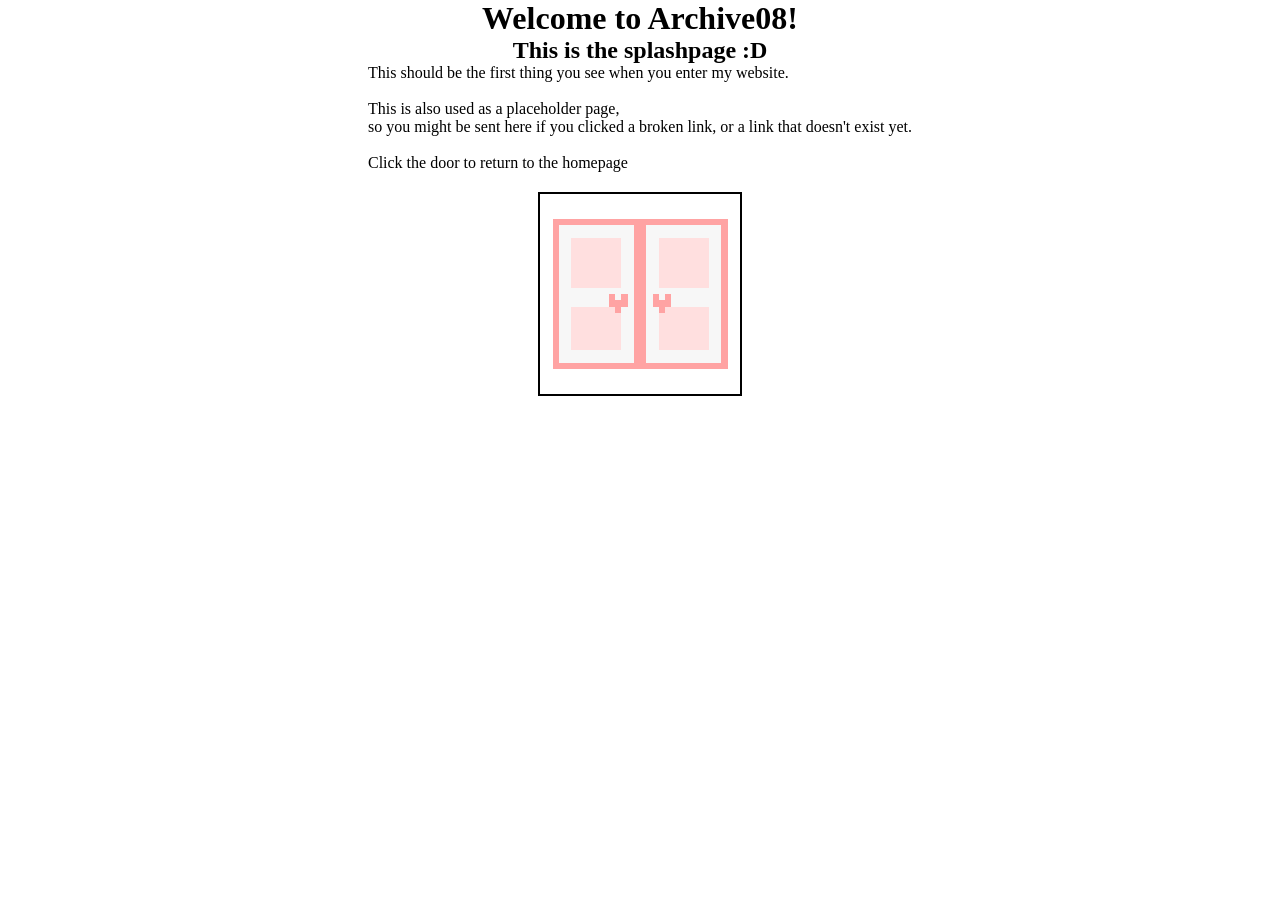
==== index.html @ 3f212a64 "feat: remove index test class" ====
<!DOCTYPE html>
<html lang="en">
<head>
    <meta charset="UTF-8">
    <meta name="viewport" content="width=device-width, initial-scale=1.0">
    <link href="style.css" rel="stylesheet">
    <title>Placeholder page</title>
</head>
<body>
    <main class="index-content-wrapper">
        <h1>Welcome to Archive08!</h1>
        <h2>This is the splashpage :D</h2>

        <p>
            This should be the first thing you see
            when you enter my website.<br>
            &nbsp;<br>
            This is also used as a placeholder page,<br>
            so you might be sent here if you clicked
            a broken link, or a link that doesn't exist yet.<br>
            &nbsp;<br>
            Click the door to return to the homepage
        </p>

        <a href="homepage.html" class="entry-door">
        <img src="assets/index/entry_door.png" alt="CLICK TO RETURN TO HOMEPAGE">
        </a>
    </main>
</body>
</html>
---- style.css ----
/* ------------GENERAL STYLES------------*/

* {
    margin: 0;
    padding: 0;
}

marquee {
    display: flex;

    height: 20px;
    max-width: 1000px;
    margin: 10px auto 10px auto;
    overflow: hidden;
    background-color: aqua;
}
/* global header style */
.global-header {

    display: flex;
    justify-content: center;
    align-items: center;

    height: 200px;
    max-width: 1000px;
    margin-top: 20px;
    margin: 20px auto 10px auto;
    background-color: rgb(205, 185, 227);
}

/* all content style*/
.all-content-wrapper {
    display: flex;
    justify-content: center;
    align-items: start;

    height: max-content;
    max-width: 1000px;
    background-color: darkgrey;
    margin: auto;
}

/* Global footer style*/
.global-footer{
    display: flex;
    flex-direction: column;
    justify-content: center;
    align-items: center;

    height: 300px;
    width: 100%;
    background-color: cornflowerblue;
    margin-top: 20px;
}

/* ------------MID SECTION------------*/

/* mid section wrapper style*/
.main-content-wrapper {
    display: flex;
    flex-direction: column;
    align-items: center;
    margin: 20px;
    
    height: max-content;
}

/* mid description section*/
.main-desc-wrapper {
    position: relative;
    display: flex;
    flex-direction: column;
    justify-content: flex-start;
    align-items: center;

    width: 600px;
    height: 480px;
    margin-left: 20px;
    margin-right: 20px;
    background-color: blanchedalmond;
}

/* HACK:need to make seperate class for img eventually */
.main-desc-wrapper img{
    position: absolute;
    right: 20px;
    bottom: 10px;
    width: 300px;
    height: 240px;
}
/* description header*/
.main-title {

    display: flex;
    justify-content: flex-start;
    text-align:left;

    height: 30px;
    width: 100%;
    background-color: pink;
}

/* description text*/
.desc-content {
    display: flex;
    margin: 20px;
}

/* ------------SIDEBARS------------*/

/* left Sidebar */
.left-sidebar {
    display:block;
    justify-content: start;
    align-items: center;

    height: 500px;
    width: 200px;
    background-color:lightgreen;
    margin-right: auto;
}

/* left Sidebar content wrapper */
.left-sidebar-wrapper {
    display: flex;
    flex-direction: column;
    align-items: center;
    text-align: center;
    justify-content: center;

    padding: 10px;
}

/* HACK:need to make seperate class for img eventually */
.left-sidebar-wrapper img{
    height: 170px;
    width: 170px;
}

/* right navbar */
.right-navbar {
    display:block;
    justify-content: start;
    align-items: start;

    height: 500px;
    width: 200px;
    background-color: lightcoral;
    overflow: auto;
    margin-left: auto;
}

/* right navbar content wrapper */
.right-navbar-wrapper {
    display: flex;
    flex-direction: column;
    align-items: center;
    justify-content: center;

    padding: 10px;   
}

/* ------------INDEX------------*/
.index-content-wrapper {
    display: flex;
    flex-direction: column;
    justify-content: center;
    align-items: center;
    margin: auto;
}

/* splashpage door */

.entry-door {
    display: flex;
    
    width: 200px;
    height: 200px;
    border: 2px solid black;
    margin-top: 20px;
    margin-bottom: 20px;
}

.entry-door img {
    display: block;
    width: 100%;
    height: 100%;
    object-fit: contain;

    image-rendering: crisp-edges;
    image-rendering: pixelated;
}

/* ------------HOMEPAGE------------*/

/* box for updates*/
.update-box {
    display: flex;

    flex-direction: column;

    height: 200px;
    width: 150px;
    margin: 20px;
    background-color: aliceblue;
    overflow-y: auto;
    overflow-x: hidden;
}

/* calendar */
.calendar-box{
    display: flex;
    justify-content: center;
    align-items: center;

    height: 180px;
    width: 180px;
    background-color: bisque;
}

/* ------------SHRINE------------*/

.shrine-wrapper {
    display: grid;
    grid-template-columns: repeat(3, 1fr);
    /*eventually change to 4 columns*/
    gap: 10px;

    width: 600px;
    background-color: aqua;
}

.shrine-wrapper img {
    display: flex;
    width: 150px;
    height: 150px;
    object-fit: contain;
    margin: 10px;

    image-rendering: pixelated;
    image-rendering: crisp-edges;
}

/* ------------ABOUT ME------------*/

.gallery-box {
    display: flex;

    flex-direction: column;

    height: 170px;
    width: 170px;
    margin: 20px;
    background-color: rgb(150, 196, 237);
    overflow: auto;
}
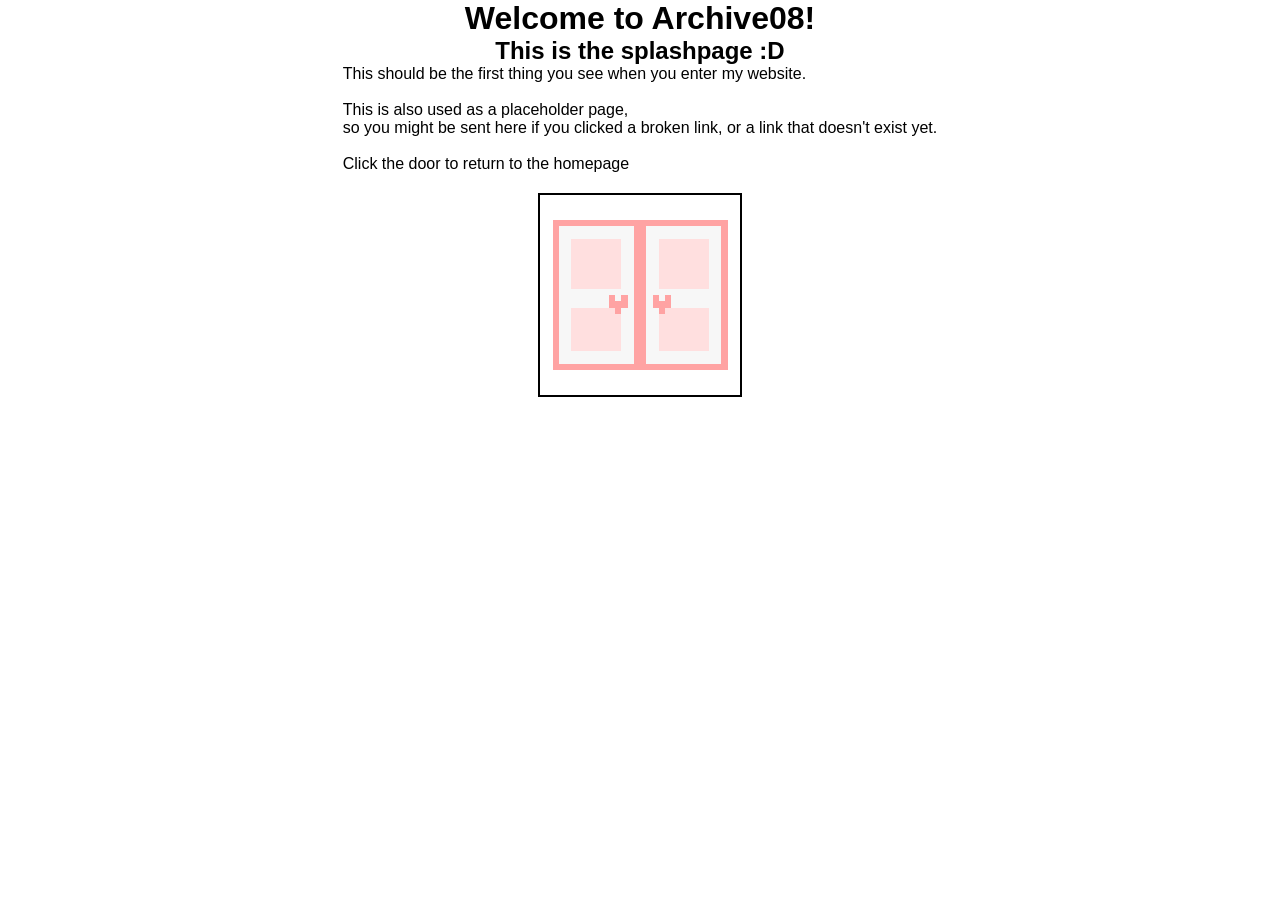
==== commit ee679cd3: "feat: add pixel font" ====
--- a/index.html
+++ b/index.html
@@ -23,7 +23,7 @@
         </p>
 
         <a href="homepage.html" class="entry-door">
-        <img src="assets/index/entry_door.png" alt="CLICK TO RETURN TO HOMEPAGE">
+        <img src="assets/images/index/entry_door.png" alt="CLICK TO RETURN TO HOMEPAGE">
         </a>
     </main>
 </body>
--- a/style.css
+++ b/style.css
@@ -1,3 +1,14 @@
+@font-face {
+    font-family: 'PixelFont';
+    src: url('assets/fonts/Jersey10-Regular.woff2') format('woff2');
+    font-weight: normal;
+    font-style: normal;
+}
+
+@font-face {
+    font-family: 'Pixel2';
+    src: url('file:///C:/Users/heave/Downloads/Jersey_10,Pixelify_Sans/Pixelify_Sans/static.ttf') format('truetype');
+}
 /* ------------GENERAL STYLES------------*/
 
 * {
@@ -5,6 +16,9 @@
     padding: 0;
 }
 
+body {
+    font-family: 'Pixel2', sans-serif;
+}
 marquee {
     display: flex;
 
@@ -31,6 +45,16 @@
 /* all content style*/
 .all-content-wrapper {
     display: flex;
+    align-items: center;
+    flex-direction: column;
+
+    height: max-content;
+    max-width: 1000px;
+    margin: auto;
+}
+
+.main-content-wrapper{
+    display: flex;
     justify-content: center;
     align-items: start;
 
@@ -56,18 +80,18 @@
 /* ------------MID SECTION------------*/
 
 /* mid section wrapper style*/
-.main-content-wrapper {
-    display: flex;
-    flex-direction: column;
-    align-items: center;
-    margin: 20px;
+.mid-content-wrapper {
+    display: flex;
+    flex-direction: column;
+    align-items: center;
+    margin: 0px 20px 20px 20px;
     
     height: max-content;
 }
 
 /* mid description section*/
 .main-desc-wrapper {
-    position: relative;
+    position: relative; /*HACK: remove when img fixed */
     display: flex;
     flex-direction: column;
     justify-content: flex-start;
@@ -75,8 +99,6 @@
 
     width: 600px;
     height: 480px;
-    margin-left: 20px;
-    margin-right: 20px;
     background-color: blanchedalmond;
 }
 
@@ -110,8 +132,8 @@
 
 /* left Sidebar */
 .left-sidebar {
-    display:block;
-    justify-content: start;
+    display:flex;
+    justify-content: center;
     align-items: center;
 
     height: 500px;
@@ -139,7 +161,7 @@
 
 /* right navbar */
 .right-navbar {
-    display:block;
+    display:flex;
     justify-content: start;
     align-items: start;
 
@@ -253,4 +275,31 @@
     margin: 20px;
     background-color: rgb(150, 196, 237);
     overflow: auto;
+}
+
+.about-me-wrapper{
+    display: flex;
+    align-items: center;
+    width: 100%;
+    margin-top: 20px;
+    background-color: coral;
+}
+
+.fav-character{
+    display:flex;
+    flex-direction: column;
+    justify-content: end;
+    margin: 20px 20px 20px auto;
+
+    background-color: aliceblue;
+}
+
+.temporary-todo{
+    display: flex;
+    flex-direction: column;
+    justify-content: start;
+    margin-right: auto;
+    margin-left: 20px;
+
+    background-color: bisque;
 }
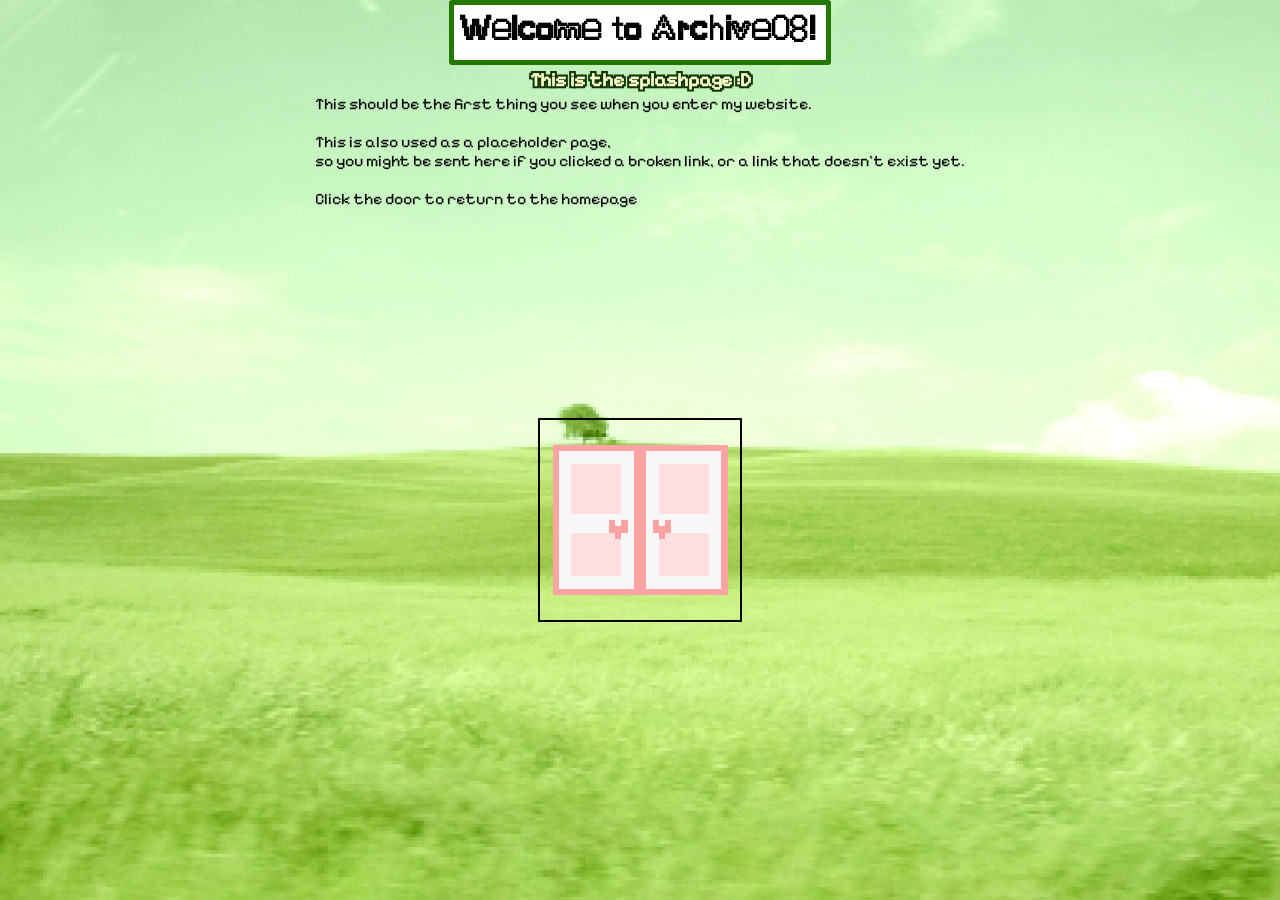
==== commit 7f9616c4: "feat: add splashpage bg will start on splashpage layout" ====
--- a/index.html
+++ b/index.html
@@ -6,7 +6,7 @@
     <link href="style.css" rel="stylesheet">
     <title>Placeholder page</title>
 </head>
-<body>
+<body class="index-bg">
     <main class="index-content-wrapper">
         <h1>Welcome to Archive08!</h1>
         <h2>This is the splashpage :D</h2>
--- a/style.css
+++ b/style.css
@@ -1,3 +1,4 @@
+/* #region for Fonts */
 @font-face {
     font-family: 'PixelFont';
     src: url('assets/fonts/Jersey10-Regular.woff2') format('woff2');
@@ -7,9 +8,23 @@
 
 @font-face {
     font-family: 'Pixel2';
-    src: url('file:///C:/Users/heave/Downloads/Jersey_10,Pixelify_Sans/Pixelify_Sans/static.ttf') format('truetype');
-}
-/* ------------GENERAL STYLES------------*/
+    src: url('assets/fonts/PixelifySans-Regular.woff2') format('woff2');
+    font-weight: normal;
+    font-style: normal;
+}
+
+@font-face {
+    font-family: 'HeaderFont';
+    src: url('assets/fonts/Simon.woff2') format('woff2');
+}
+
+@font-face {
+    font-family: 'NavFont';
+    src: url('assets/fonts/pirkkala.woff2') format('woff2');
+}
+/* #endregion */
+
+/* #region for built-in tags*/
 
 * {
     margin: 0;
@@ -17,19 +32,46 @@
 }
 
 body {
+    background: radial-gradient(circle 900px at 45% 0%, #ffffff 50%, #dcd4bb );
     font-family: 'Pixel2', sans-serif;
 }
-marquee {
-    display: flex;
-
-    height: 20px;
-    max-width: 1000px;
-    margin: 10px auto 10px auto;
-    overflow: hidden;
-    background-color: aqua;
-}
-/* global header style */
-.global-header {
+
+h1 {
+    text-align: center;
+    font-family: 'HeaderFont', sans-serif;
+    padding: 10px;
+    border: 5px solid #247800;
+    border-radius: 3px;
+    background-color: white;
+}
+
+h2{
+    padding: 3px;
+    color: #fcffcd;
+    font-size: larger;
+    -webkit-text-stroke: 4px #103600;
+    paint-order: stroke;
+}
+
+marquee{
+    color: white;
+    font-size: larger;
+    -webkit-text-stroke: 4px #103600;
+    paint-order: stroke;
+}
+
+a {
+    text-decoration: none;
+}
+
+a:visited{
+    color: #103600;
+}
+
+/* #endregion */
+
+/* #region for global elements style */
+.global-banner {
 
     display: flex;
     justify-content: center;
@@ -39,9 +81,44 @@
     max-width: 1000px;
     margin-top: 20px;
     margin: 20px auto 10px auto;
-    background-color: rgb(205, 185, 227);
-}
-
+    background-color: #bff38f;
+
+    /* global banner border */
+    box-sizing: border-box;
+    border: 7px inset #f4fee1;
+}
+
+.banner-left{
+    display: block;
+    margin-right: auto;
+
+    height: 186px;
+}
+
+.banner-right{
+    display: block;
+    margin-left: auto;
+
+    height: 186px;
+}
+
+.marquee-bar{
+    display: flex;
+    align-items: center;
+    height: 30px;
+    max-width: 993px;
+    margin: 10px auto 10px auto;
+    overflow: hidden;
+
+    border: 2px solid #247800;
+    background: linear-gradient(
+    180deg, 
+        #e7fdbb 0%, 
+        #bff38f 50%,
+        #247800 53%,
+        #e7fdbb 100%
+    );
+}
 /* all content style*/
 .all-content-wrapper {
     display: flex;
@@ -60,10 +137,35 @@
 
     height: max-content;
     max-width: 1000px;
-    background-color: darkgrey;
     margin: auto;
 }
 
+/* shadow style*/
+.shadow{
+    /* main desc border */
+    box-shadow: 0 0 0 10px rgba(16, 54, 0, 0.431);
+}
+
+.divider{
+    height: 13px;
+    width: 160px;
+}
+.title-round{
+    box-sizing: border-box;
+    border-radius: 10px 10px 0px 0px;
+}
+
+.img-border{
+    border: 23px solid;
+    border-image: url('assets/images/general/img-border.gif') 9 round;
+    
+    image-rendering: pixelated;
+    image-rendering: crisp-edges;
+}
+
+.shadow{
+    box-shadow: 0px 2px 5px 2px rgba(16, 54, 0, 0.249);
+}
 /* Global footer style*/
 .global-footer{
     display: flex;
@@ -73,11 +175,13 @@
 
     height: 300px;
     width: 100%;
-    background-color: cornflowerblue;
+    background-color: #6cb04f;
     margin-top: 20px;
 }
 
-/* ------------MID SECTION------------*/
+/* #endregion */
+
+/* #region for middle section*/
 
 /* mid section wrapper style*/
 .mid-content-wrapper {
@@ -85,30 +189,30 @@
     flex-direction: column;
     align-items: center;
     margin: 0px 20px 20px 20px;
-    
     height: max-content;
+    width: 100%;
+    max-width: 600px;
+
+    box-sizing: border-box;
+    border: 7px inset #f4fee1;
 }
 
 /* mid description section*/
 .main-desc-wrapper {
-    position: relative; /*HACK: remove when img fixed */
-    display: flex;
-    flex-direction: column;
-    justify-content: flex-start;
-    align-items: center;
-
-    width: 600px;
-    height: 480px;
-    background-color: blanchedalmond;
-}
-
-/* HACK:need to make seperate class for img eventually */
+    display: flex;
+    flex-direction: column;
+
+    width: 100%;
+    height: 500px;
+    background-color: #DDD5BC;
+    overflow-y: auto;
+}
+
 .main-desc-wrapper img{
-    position: absolute;
-    right: 20px;
-    bottom: 10px;
-    width: 300px;
-    height: 240px;
+    width: 30%;
+    height: auto;
+
+    margin: 0 7% 5% auto;
 }
 /* description header*/
 .main-title {
@@ -116,30 +220,39 @@
     display: flex;
     justify-content: flex-start;
     text-align:left;
-
-    height: 30px;
-    width: 100%;
-    background-color: pink;
+    width: 100%;
+    background: linear-gradient(
+    180deg, 
+        #e7fdbb 10%, 
+        #bff38f 50%,
+        #247800 53%,
+        #bff38f 100%
+    );
 }
 
 /* description text*/
 .desc-content {
     display: flex;
-    margin: 20px;
-}
-
-/* ------------SIDEBARS------------*/
+    align-items: center;
+    justify-content: center;
+    margin: 20px;
+}
+/* #endregion */
+
+/* #region for left sidebar*/
 
 /* left Sidebar */
 .left-sidebar {
-    display:flex;
-    justify-content: center;
-    align-items: center;
+    display:block;
 
     height: 500px;
     width: 200px;
-    background-color:lightgreen;
+    background-color: #A3AA97;
+    border: 3px solid #103600;
+    box-shadow: inset 0 0 20px rgba(16, 54, 0, 0.249);
     margin-right: auto;
+
+    
 }
 
 /* left Sidebar content wrapper */
@@ -150,7 +263,7 @@
     text-align: center;
     justify-content: center;
 
-    padding: 10px;
+    margin: 20px;
 }
 
 /* HACK:need to make seperate class for img eventually */
@@ -158,17 +271,25 @@
     height: 170px;
     width: 170px;
 }
-
+/* #endregion */
+
+/* #region for right navbar */
 /* right navbar */
 .right-navbar {
-    display:flex;
-    justify-content: start;
-    align-items: start;
+    display:block;
+    flex-shrink: 0;
 
     height: 500px;
-    width: 200px;
-    background-color: lightcoral;
-    overflow: auto;
+    width: 180px;
+    background: radial-gradient(
+        circle 700px at 45% 0%, 
+        #FDFFCD 10%, 
+        #6cb04f 40%
+        );
+
+    border: 3px solid #103600;
+    box-shadow: inset 0 0 20px rgba(239, 251, 233, 0.249);
+
     margin-left: auto;
 }
 
@@ -176,13 +297,61 @@
 .right-navbar-wrapper {
     display: flex;
     flex-direction: column;
-    align-items: center;
-    justify-content: center;
-
-    padding: 10px;   
-}
+    align-items: start;
+    justify-content: center;
+
+    padding: 10px;
+    gap: 7px;
+    font-family: 'NavFont', sans-serif;   
+}
+
+.link-box{
+    display: flex;
+    align-items: flex-start;
+    height: 18px;
+    padding: 2px;
+    width: 100%;
+
+    transition: background 0.1s ease, color 0.1s ease;
+}
+
+.link-box img{
+    display: none;
+    height: 18px;
+    margin-left: auto;
+}
+
+.link-box:hover{
+    background-color: #247800;
+}
+
+.link-box:hover img{
+    display:block;
+}
+
+.link-box:hover a{
+    color: white;
+}
+
+.nav-header{
+    padding: 3px;
+    color: #bff38f;
+    font-size: larger;
+    -webkit-text-stroke: 4px #103600;
+    paint-order: stroke;
+}
+/* #endregion */
 
 /* ------------INDEX------------*/
+.index-bg{
+    background-image: url('assets/images/index/field-bg.jpg');
+    background-size: cover;
+    background-position: center;
+    background-repeat: no-repeat;
+    height: 100vh;
+    width: 100vw;
+}
+
 .index-content-wrapper {
     display: flex;
     flex-direction: column;
@@ -190,6 +359,7 @@
     align-items: center;
     margin: auto;
 }
+
 
 /* splashpage door */
 
@@ -199,7 +369,7 @@
     width: 200px;
     height: 200px;
     border: 2px solid black;
-    margin-top: 20px;
+    margin-top: 210px;
     margin-bottom: 20px;
 }
 
@@ -235,36 +405,62 @@
     justify-content: center;
     align-items: center;
 
-    height: 180px;
-    width: 180px;
+    height: 127px;
+    width: 127px;
+    margin: 20px;
     background-color: bisque;
 }
 
-/* ------------SHRINE------------*/
+/* #region for Shrine*/
+.shrine-bg{
+    background: radial-gradient(circle 700px at 45% 20%, #f4fee1 50%, #bff38f );   
+}
+
+.shrine{
+    display: flex;
+    flex-direction: column;
+    align-items: center;
+    justify-content: center;
+    overflow: auto;
+}
 
 .shrine-wrapper {
     display: grid;
     grid-template-columns: repeat(3, 1fr);
-    /*eventually change to 4 columns*/
-    gap: 10px;
-
-    width: 600px;
-    background-color: aqua;
+    justify-items: center;
+    gap: 5px;
+    
+    width: auto;
+    height: auto;
+    background-color: #A08E79;
 }
 
 .shrine-wrapper img {
     display: flex;
-    width: 150px;
-    height: 150px;
+    max-width: 88%;
+    max-height: 88%;
     object-fit: contain;
     margin: 10px;
 
     image-rendering: pixelated;
     image-rendering: crisp-edges;
-}
-
-/* ------------ABOUT ME------------*/
-
+
+    border: 15px solid;
+    border-image: url('assets/images/general/border2.gif') 7 round;
+}
+
+.shrine-border{
+    border-width: 30px 30px 150px 40px;
+    border-style: solid;
+    border-image: url('assets/images/shrine/shrine-border-png.png') 48 18 160 36 stretch;
+}
+/* #endregion */
+
+/* #region for About Me*/
+
+.about-me-bg{
+    background: radial-gradient(circle 1000px at 70% 0%, #ffffff 50%, #dcd4bb );
+}
 .gallery-box {
     display: flex;
 
@@ -281,25 +477,73 @@
     display: flex;
     align-items: center;
     width: 100%;
-    margin-top: 20px;
-    background-color: coral;
+    margin: 20px;
+    background-color: #6F933E;
+}
+
+.fav-character-wrapper{
+    display:flex;
+    flex-direction: column;
+    justify-content: center;
+    margin: 15px 15px 15px auto;
+
+    width: 40%;
+    background-color: aliceblue;
+}
+.fav-character-title{
+    display: flex;
+    justify-content: center;
+    align-items: center;
+
+    height: 30px;
+    width: 100%;
+    background-color: #247800;
 }
 
 .fav-character{
-    display:flex;
-    flex-direction: column;
-    justify-content: end;
-    margin: 20px 20px 20px auto;
-
-    background-color: aliceblue;
-}
-
-.temporary-todo{
-    display: flex;
-    flex-direction: column;
-    justify-content: start;
-    margin-right: auto;
-    margin-left: 20px;
-
-    background-color: bisque;
-}+    display: flex;
+    width: 70%;
+    height: 100%;
+    object-fit: contain;
+
+    image-rendering: pixelated;
+    image-rendering: crisp-edges;
+}
+.fave-character-border{
+    border-width: 50px 30px 30px 30px;
+    border-style: solid;
+    border-image: url('assets/images/about_me/character-border.png') 17 round ;
+
+    image-rendering: pixelated;
+    image-rendering: crisp-edges;
+}
+
+.info-wrapper{
+    display: flex;
+    flex-direction: column;
+    align-items: center;
+    justify-content: center;
+    margin: 20px;
+
+    gap: 20px;
+    width: 50%;
+    height: 330px;
+}
+.about-me1{
+    display: flex;
+    flex-direction: column;
+
+    width: 100%;
+    height: 100%;
+    background-color: #FDFFCD;
+}
+
+.about-me2{
+    display: flex;
+    flex-direction: column;
+
+    width: 100%;
+    height: 100%;
+    background-color: #DDD5BC;
+}
+/* #endregion */
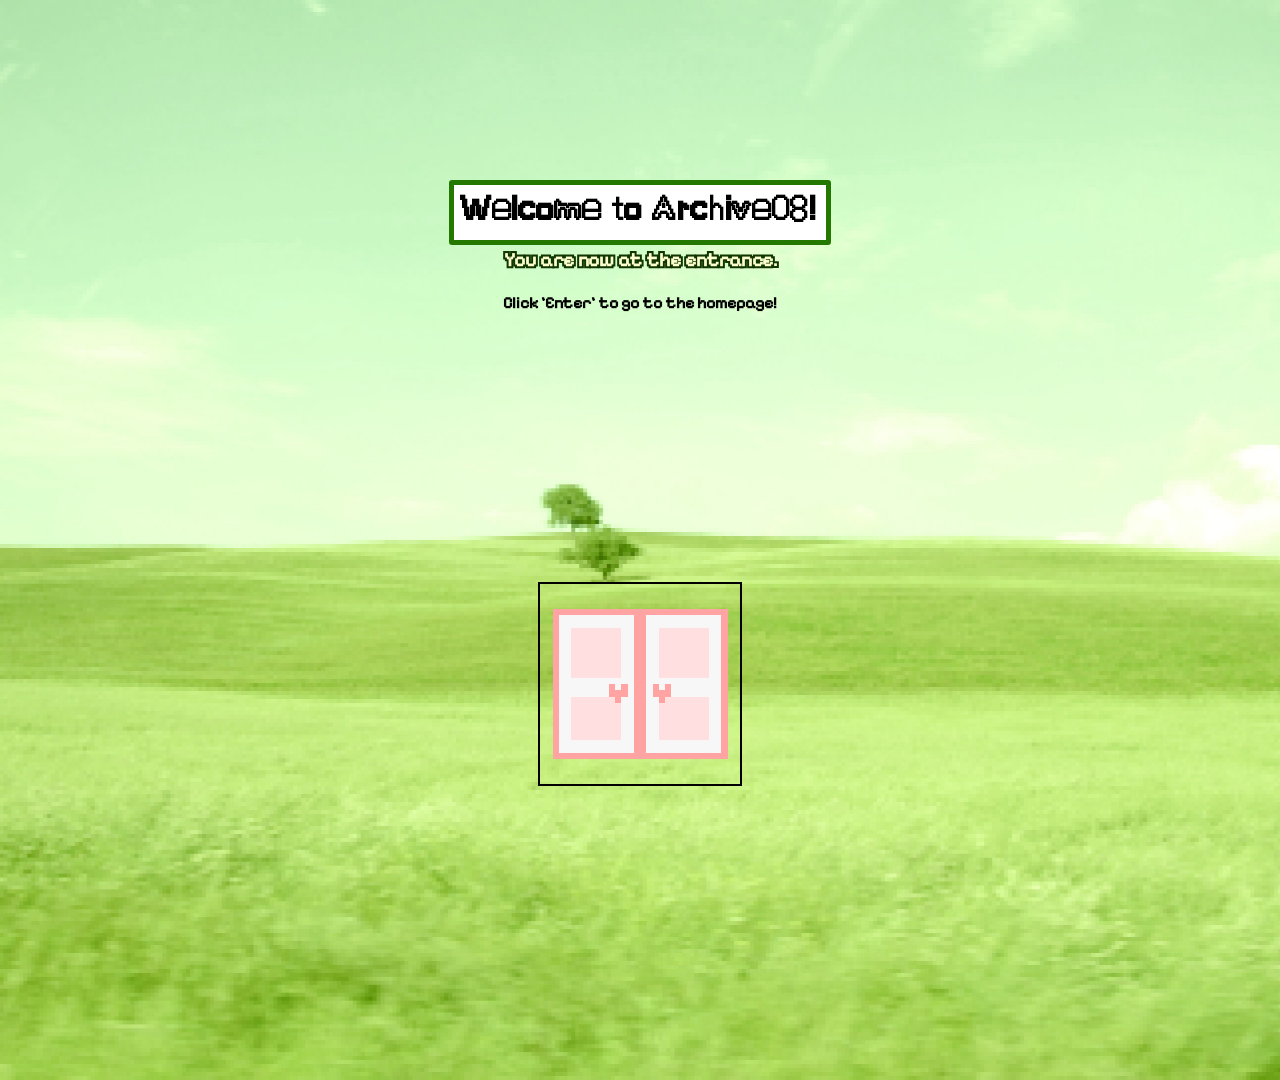
==== commit 789aae00: "feat: update splashpage text" ====
--- a/index.html
+++ b/index.html
@@ -9,18 +9,11 @@
 <body class="index-bg">
     <main class="index-content-wrapper">
         <h1>Welcome to Archive08!</h1>
-        <h2>This is the splashpage :D</h2>
-
-        <p>
-            This should be the first thing you see
-            when you enter my website.<br>
-            &nbsp;<br>
-            This is also used as a placeholder page,<br>
-            so you might be sent here if you clicked
-            a broken link, or a link that doesn't exist yet.<br>
-            &nbsp;<br>
-            Click the door to return to the homepage
-        </p>
+        <h2>You are now at the entrance.</h2>
+        <b>
+            <br>
+            Click 'Enter' to go to the homepage!
+        </b>
 
         <a href="homepage.html" class="entry-door">
         <img src="assets/images/index/entry_door.png" alt="CLICK TO RETURN TO HOMEPAGE">
--- a/style.css
+++ b/style.css
@@ -357,7 +357,7 @@
     flex-direction: column;
     justify-content: center;
     align-items: center;
-    margin: auto;
+    margin: 20vh auto auto auto;
 }
 
 
@@ -369,7 +369,7 @@
     width: 200px;
     height: 200px;
     border: 2px solid black;
-    margin-top: 210px;
+    margin-top: 30vh;
     margin-bottom: 20px;
 }
 
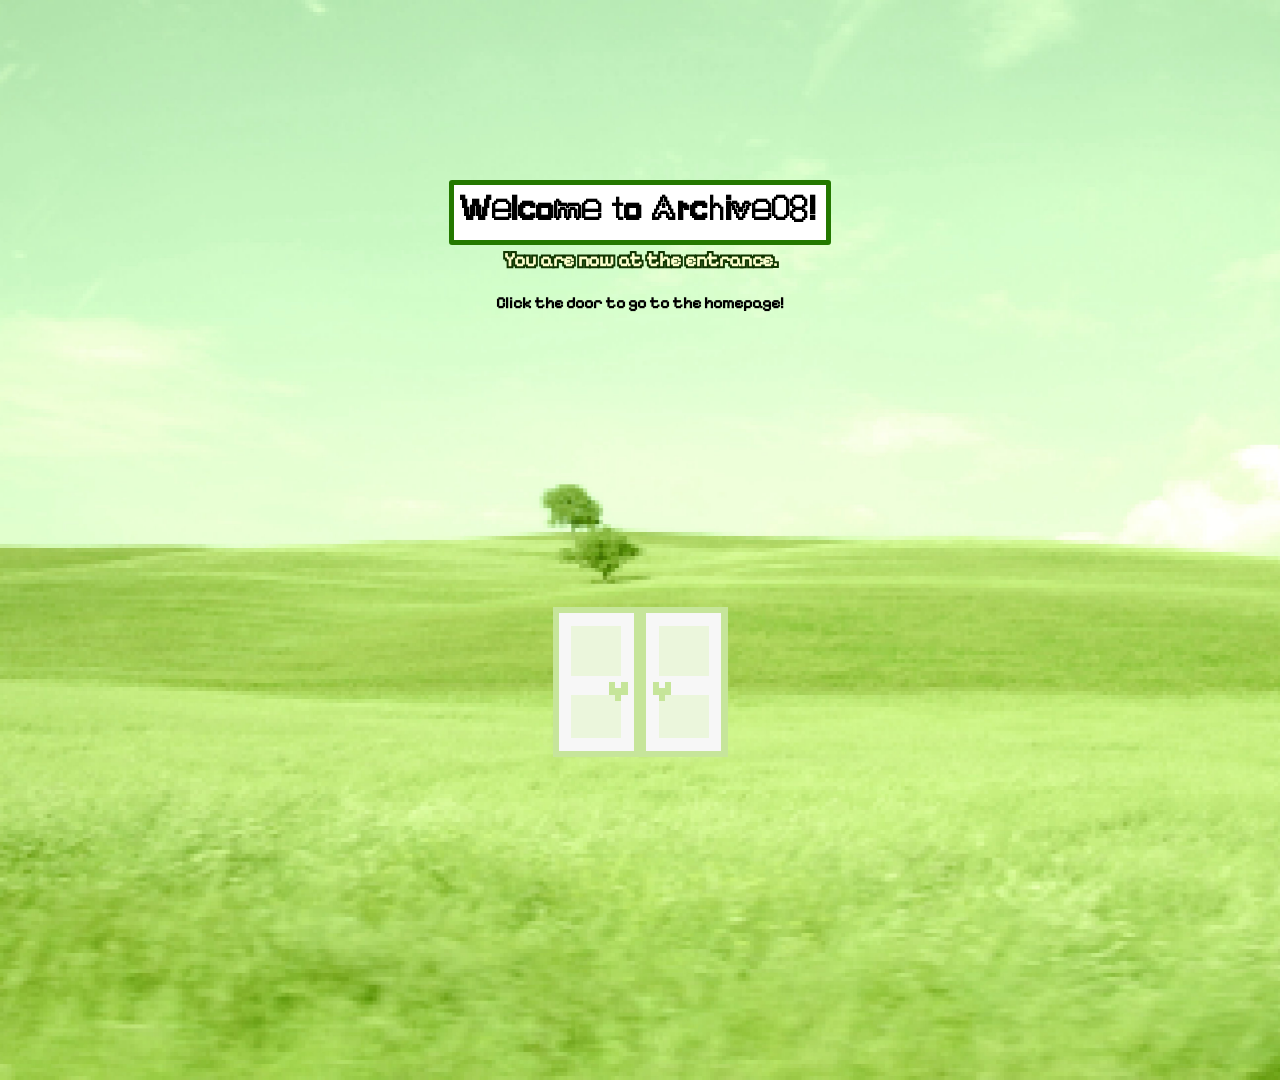
==== commit b478cebf: "fix: fixed reverted code" ====
--- a/index.html
+++ b/index.html
@@ -12,7 +12,7 @@
         <h2>You are now at the entrance.</h2>
         <b>
             <br>
-            Click 'Enter' to go to the homepage!
+            Click the door to go to the homepage!
         </b>
 
         <a href="homepage.html" class="entry-door">
--- a/style.css
+++ b/style.css
@@ -71,6 +71,11 @@
 /* #endregion */
 
 /* #region for global elements style */
+
+.column {
+    display: flex;
+    flex-direction: column;
+}
 .global-banner {
 
     display: flex;
@@ -140,6 +145,14 @@
     margin: auto;
 }
 
+.more-content-wrapper{
+    display: flex;
+    align-items: center;
+    width: 100%;
+    margin: 20px;
+    background-color: #6F933E;
+}
+
 /* shadow style*/
 .shadow{
     /* main desc border */
@@ -251,8 +264,6 @@
     border: 3px solid #103600;
     box-shadow: inset 0 0 20px rgba(16, 54, 0, 0.249);
     margin-right: auto;
-
-    
 }
 
 /* left Sidebar content wrapper */
@@ -264,12 +275,43 @@
     justify-content: center;
 
     margin: 20px;
-}
-
+    max-height: 460px;
+}
+
+.left-sidebar-text{
+    max-height: 330px;
+    overflow-y: auto;
+    background-color: #FDFFCD;
+}
 /* HACK:need to make seperate class for img eventually */
-.left-sidebar-wrapper img{
-    height: 170px;
-    width: 170px;
+.left-sidebar-img{
+    display: block;
+    max-width: 170px;
+    max-height: 170px;
+    margin: 10px auto 10px auto;
+}
+.left-title-box{
+    display: flex;
+    justify-content: center;
+    align-items: center;
+    margin-bottom: 5px;
+
+    height: auto;
+    width: 100%;
+    background-color: white;
+    border: 2px solid #103600;
+}
+
+.left-title-box h3{
+    background-color: yellow;
+}
+
+.left-img-box{
+    display: flex;
+    justify-content: center;
+    align-items: center;
+    height: auto;
+    width: 100%;
 }
 /* #endregion */
 
@@ -305,12 +347,36 @@
     font-family: 'NavFont', sans-serif;   
 }
 
+.right-navbar-h{
+    display: block;
+    height: auto;
+    width: max-content;
+    background: radial-gradient(
+        circle 700px at 45% 0%,
+        #FDFFCD 10%,
+        #6cb04f 60%
+        );
+
+    border: 3px solid #103600;
+    box-shadow: inset 0 0 20px rgba(239, 251, 233, 0.249);
+}
+
+.right-navbar-h-wrapper {
+    display: flex;
+    flex-direction: row;
+    align-items: center;
+    justify-content: center;
+
+    padding: 10px;
+    gap: 5px;
+    font-family: 'NavFont', sans-serif;   
+}
 .link-box{
     display: flex;
     align-items: flex-start;
     height: 18px;
     padding: 2px;
-    width: 100%;
+    width: 160px;
 
     transition: background 0.1s ease, color 0.1s ease;
 }
@@ -329,7 +395,7 @@
     display:block;
 }
 
-.link-box:hover a{
+.link-box:hover p{
     color: white;
 }
 
@@ -342,7 +408,7 @@
 }
 /* #endregion */
 
-/* ------------INDEX------------*/
+/* #region for index*/
 .index-bg{
     background-image: url('assets/images/index/field-bg.jpg');
     background-size: cover;
@@ -368,7 +434,6 @@
     
     width: 200px;
     height: 200px;
-    border: 2px solid black;
     margin-top: 30vh;
     margin-bottom: 20px;
 }
@@ -382,8 +447,8 @@
     image-rendering: crisp-edges;
     image-rendering: pixelated;
 }
-
-/* ------------HOMEPAGE------------*/
+/*#endregion*/
+/* #region for homepage*/
 
 /* box for updates*/
 .update-box {
@@ -411,6 +476,11 @@
     background-color: bisque;
 }
 
+.clock{
+    font-family: 'NavFont', sans-serif;
+    font-size: larger;
+}
+/*#endregion*/
 /* #region for Shrine*/
 .shrine-bg{
     background: radial-gradient(circle 700px at 45% 20%, #f4fee1 50%, #bff38f );   
@@ -437,10 +507,10 @@
 
 .shrine-wrapper img {
     display: flex;
-    max-width: 88%;
-    max-height: 88%;
-    object-fit: contain;
-    margin: 10px;
+    width: 120px;
+    height: 120px;
+    object-fit: cover;
+    margin: 5px;
 
     image-rendering: pixelated;
     image-rendering: crisp-edges;
@@ -454,6 +524,12 @@
     border-style: solid;
     border-image: url('assets/images/shrine/shrine-border-png.png') 48 18 160 36 stretch;
 }
+
+.rant-img{
+    display: block;
+    width:50px;
+    height: 50px;
+}
 /* #endregion */
 
 /* #region for About Me*/
@@ -463,22 +539,51 @@
 }
 .gallery-box {
     display: flex;
-
-    flex-direction: column;
+    position: relative;
+    align-items: center;
+    justify-content: center;
 
     height: 170px;
     width: 170px;
     margin: 20px;
-    background-color: rgb(150, 196, 237);
-    overflow: auto;
-}
-
-.about-me-wrapper{
-    display: flex;
-    align-items: center;
-    width: 100%;
-    margin: 20px;
-    background-color: #6F933E;
+    overflow: hidden;
+    border: 2px solid #103600;
+}
+
+#gallery-img{/* # is used for IDs */
+    width: 100%;
+    height: 100%;
+    object-fit: cover;
+    border: 20px solid black;
+}
+
+.button-style{
+    position: absolute;
+    top: 80%;/*distance from top*/
+    transform: translateY(-50%);
+    background: url("assets/images/general/img-button.gif");
+    border: none;
+    font-size: 24px;
+    padding: 12px 16px;
+    cursor: pointer;
+    transition: background-color 0.3s;
+}
+
+.button-style:hover{
+    padding: 16px 20px;
+}
+
+#prev-btn{left:10px}
+#next-btn{right:10px}
+
+.food-img{
+    display: flex;
+    width: 100px;
+    height: 100px;
+    object-fit: cover;
+
+    image-rendering: pixelated;
+    image-rendering: crisp-edges;
 }
 
 .fav-character-wrapper{
@@ -527,7 +632,7 @@
 
     gap: 20px;
     width: 50%;
-    height: 330px;
+    height: auto;
 }
 .about-me1{
     display: flex;
@@ -536,6 +641,7 @@
     width: 100%;
     height: 100%;
     background-color: #FDFFCD;
+    padding-bottom: 20px;
 }
 
 .about-me2{
@@ -545,5 +651,83 @@
     width: 100%;
     height: 100%;
     background-color: #DDD5BC;
-}
-/* #endregion */+    padding-bottom: 20px;
+}
+/* #endregion */
+
+/* ------------GUESTBOOK------------*/
+.guestbook-content-wrapper{
+    display: flex;
+    flex-direction: column;
+    align-items: center;
+    justify-content: center;
+
+    max-width: 1000px;
+    height: max-content;
+    margin: auto;
+}
+
+.guestbook-wrapper{
+    display: flex;
+    justify-content: center;
+    align-items: center;
+
+    width: 100%;
+    height: 1000px;
+    margin-top: 10%;
+    margin-bottom: 20px;
+    overflow: auto;
+}
+/*#region for cd store*/
+#music-player{
+    position:sticky;
+    top: 0;
+    z-index: 1;
+    width: 100%;
+    background-color: #6cb04f;
+}
+
+#player-button{
+    position: fixed;
+    bottom: 20px;
+    right: 20px;
+    z-index: 1;
+
+    width: 20vw;
+    height: 10vh;
+    background-color: yellow;
+    border: 2px solid #103600;
+}
+/*#endregion*/
+/*#region for art gallery*/
+.gallery{
+    height:auto;
+    width:90%;
+    margin:20px auto 20px auto;
+
+    background-color: #A08E79;
+}
+.gallery-wrapper {
+    display: grid;
+    grid-template-columns: repeat(3, 1fr);
+    justify-items: center;
+    gap: 15px;
+    margin: 10px;
+    
+    width: auto;
+    height: auto;
+}
+
+.gallery-wrapper img {
+    display: block;
+    width: 230px;
+    height: 230px;
+    object-fit: cover;
+
+    image-rendering: pixelated;
+    image-rendering: crisp-edges;
+
+    border: 15px solid;
+    border-image: url('assets/images/general/border2.gif') 7 round;
+}
+/*#endregion*/
